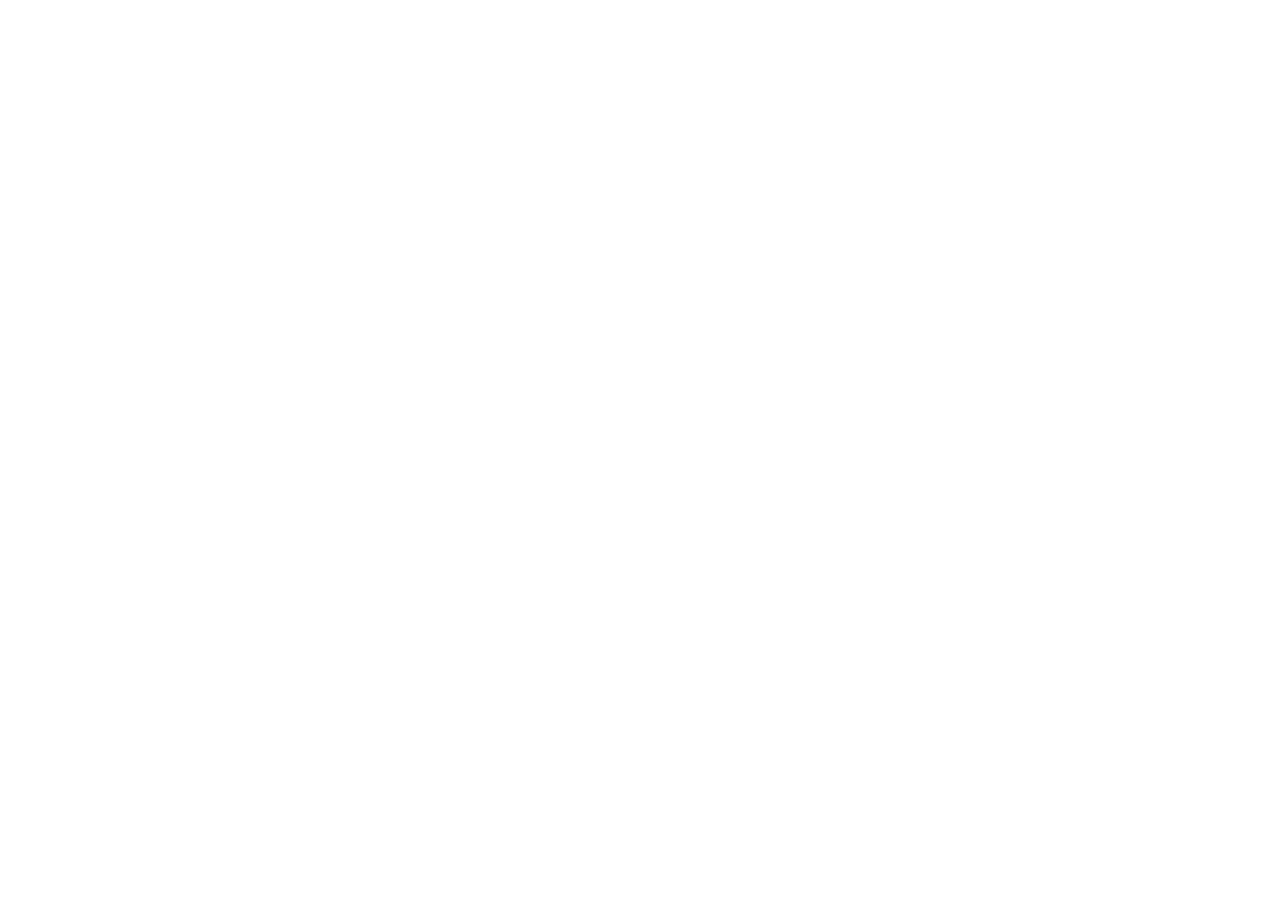
==== barebone-skeleton-rwa.html @ d36aee97 "Add barebone RWA skeleton" ====
<html
  xmlns="http://www.w3.org/1999/xhtml"
  xmlns:v="urn:schemas-microsoft-com:vml"
  xmlns:o="urn:schemas-microsoft-com:office:office"
  style="background: #fff !important"
>
  <head>
    <!--[if gte mso 15]>
      <xml>
        <o:OfficeDocumentSettings>
          <o:AllowPNG />
          <o:PixelsPerInch>96</o:PixelsPerInch>
        </o:OfficeDocumentSettings>
      </xml>
    <![endif]-->

    <meta charset="UTF-8" />
    <meta http-equiv="X-UA-Compatible" content="IE=edge" />
    <meta name="viewport" content="width=device-width, initial-scale=1" />
    <title>RWA/Lagerhaus Emails ${ctx.messages.subject}</title>

    <style data-styles-partial="fonts" data-brand-specific-for="rwa">
      @import url("https://fonts.googleapis.com/css?family=Titillium+Web:400,700&display=swap");

      [data-theme="RWA"] p,
      [data-theme="RWA"] th,
      [data-theme="RWA"] td,
      [data-theme="RWA"] html,
      [data-theme="RWA"] body,
      [data-theme="RWA"] div,
      [data-theme="RWA"] .button,
      [data-theme="RWA"] th,
      [data-theme="RWA"] td,
      [data-theme="RWA"] address,
      [data-theme="RWA"] span {
        font-family: "Titillium Web", "Open Sans", system, -apple-system,
          ".SFNSText-Regular", "San Francisco", "Roboto", "Segoe UI",
          "Helvetica Neue", "Lucida Grande", sans-serif;
      }
    </style>

    <!-- Desktop Outlook chokes on web font references and defaults to Times New Roman, so we force a safe fallback font. -->
    <!--[if mso]>
      <style>
        * {
          font-family: "Open Sans", system, -apple-system, ".SFNSText-Regular",
            "San Francisco", "Roboto", "Segoe UI", "Helvetica Neue",
            "Lucida Grande", sans-serif !important;
        }
      </style>
    <![endif]-->

    <style data-styles-partial="resets">
      :root {
        color-scheme: light;
        supported-color-schemes: light;
      }

      /*////// CLIENT-SPECIFIC VENDOR PREFIXED STYLES //////*/
      img {
        -ms-interpolation-mode: bicubic;
      } /* Force IE to smoothly render resized images. */
      table,
      td {
        mso-table-lspace: 0pt;
        mso-table-rspace: 0pt;
      } /* Remove spacing between tables in Outlook Desktop. */
      p,
      a,
      li,
      td,
      blockquote {
        mso-line-height-rule: exactly;
      } /* Force Outlook Desktop to render line heights as they're originally set. */
      p,
      a,
      li,
      td,
      body,
      table,
      blockquote {
        -ms-text-size-adjust: 100%;
        -webkit-text-size-adjust: 100%;
      } /* Prevent Windows- and Webkit-based platforms from changing declared text sizes. */

      @media only screen and (max-width: 480px) {
        body,
        table,
        td,
        p,
        a,
        li,
        blockquote {
          -webkit-text-size-adjust: none !important;
        } /* Prevent Webkit platforms from changing default text sizes */
      }

      /*////// CLIENT-SPECIFIC SELECTORS //////*/
      a[x-apple-data-detectors] {
        color: inherit !important;
        text-decoration: none !important;
        font-size: inherit !important;
        font-family: inherit !important;
        font-weight: inherit !important;
        line-height: inherit !important;
      } /* Force iOS devices to heed link styles set in CSS. */
      body {
        margin: 0 auto !important;
        padding: 0 !important;
        height: 100% !important;
        width: 100% !important;
      }
      td,
      p,
      a {
        word-break: break-word;
      } /* Prevent long words from breaking columns */
      h1,
      h2,
      h3,
      h4,
      h5,
      h6 {
        display: block;
        margin: 0;
        padding: 0;
      } /* Remove margin and padding from headings */
      img,
      a img {
        border: 0;
        height: auto;
        outline: none;
        text-decoration: none;
      } /* Force images to display correctly across clients */
      a[href^="tel"],
      a[href^="sms"] {
        color: inherit;
        cursor: default;
        text-decoration: none;
      }
    </style>

    <style data-styles-partial="design-system">
      /* Design System */
      p,
      th,
      td,
      html,
      body,
      div,
      button,
      .button,
      th,
      td,
      address,
      span {
        font-weight: 400;
        margin: 0;
        padding: 0;
        color: #434544;
        line-height: 1.5;
      } /* Remove margin and padding from paragraphs */
      p {
        font-size: 16px !important;
        line-height: 1.5 !important;
        margin-bottom: 16px;
        color: #434544;
      }
      p:last-of-type {
        margin-bottom: 0;
      }

      table.button {
        margin: 0 auto;
      }
      table.button > tbody > tr > td {
        background-color: #009e3c;
        border-radius: 2px;
      }

      a {
        color: #434544;
      }
      a:visited {
        color: #646665;
      }
      .font-sm-narrow {
        font-size: 13px !important;
        line-height: 1.1 !important;
      }
      .font-sm {
        font-size: 13px !important;
        line-height: 1.3 !important;
      }
      .font-md {
        /* same as default p */
        font-size: 16px !important;
        line-height: 1.5 !important;
      }
      .font-xl {
        font-size: 20px !important;
        line-height: 1.3 !important;
      }
      h1 {
        font-size: 36px !important;
        line-height: 1.2 !important;
      }
      h2 {
        font-size: 26px !important;
        line-height: 125% !important;
      }
      h3 {
        font-size: 20px !important;
        line-height: 150% !important;
      }
      h4 {
        font-size: 18px !important;
        line-height: 150% !important;
      }
      h5 {
        /* same as default p */
        font-size: 16px !important;
        line-height: 150% !important;
      }
      address {
        font-style: normal;
      }
      .grey-400 {
        color: #878a88;
      }
      .grey-700 {
        color: #434544;
      }
      .primary-500 {
        color: #009e3c;
      }
      .signal-500 {
        color: #e50000;
      }
      .divider {
        width: 72px;
        border: 2px solid #009e3c;
        margin-bottom: 16px;
      }
      .center {
        display: block;
        text-align: center;
      }
      table {
        table-layout: fixed; /* fuck tables */
      }
      .container {
        width: 660px;
        max-width: 660px;
        margin: 0 auto;
      }
      .bodyCell {
        margin: 0 auto;
        padding: 0;
        width: 100%;
      }
      .componentRoot {
        text-align: center;
        padding: 0 16px;
        margin-bottom: 24px; /* Adds a margin behind each component */
      }
      .boxed {
        border: 1px solid #f0f5f2;
        box-sizing: border-box;
        border-radius: 8px;
        padding: 16px;
      }
      .align-left {
        text-align: left;
      }
      .align-right {
        text-align: right;
      }
      .align-center {
        text-align: center;
      }
      .pad-r-md {
        padding-right: 16px;
      }
      .pad-0 {
        padding: 0;
      }

      /* Components */
      .OrderDetails {
        text-align: left;
      }
      .ProductItem-image {
        width: 64px;
        height: 64px;
        vertical-align: top;
      }
      .ProductItem-image img {
        width: 64px;
      }
      .ProductItem-annotation {
        padding-left: 8px;
        width: auto;
      }
      .ProductItem-label {
        vertical-align: top;
        text-align: right;
        color: #878a88;
      }
      .ProductItem-price {
        vertical-align: top;
        text-align: right;
        color: #00332a;
      }
      .PaymentSummary > table {
        border-top: 1px solid #c5c9c7;
      }
      .ProductTable table {
        table-layout: auto;
      }
      .ProductTable table th {
        border-bottom: 1px solid #c5c9c7;
        padding-bottom: 16px;
      }
      .ProductTable th {
        font-weight: bold;
      }
      .ProductTable td {
        padding: 8px 0;
      }
      .ProductTable table tfoot td {
        border-top: 1px solid #c5c9c7;
      }
      .Footer {
        padding-top: 24px;
        padding-bottom: 24px;
        background: #f0f5f2;
      }

      @media only screen and (max-width: 640px) {
        body {
          width: 100% !important;
          min-width: 100% !important;
        }
        img {
          height: auto !important;
        }
        .force-row,
        .container {
          width: 100% !important;
          max-width: 100% !important;
        }
        /* Components */
        .ProductItem-annotation {
          padding-left: 0 !important;
        }
      }
    </style>
  </head>
  <body data-theme="rwa">
    <!-- Copy and paste your layout here -->
  </body>
</html>
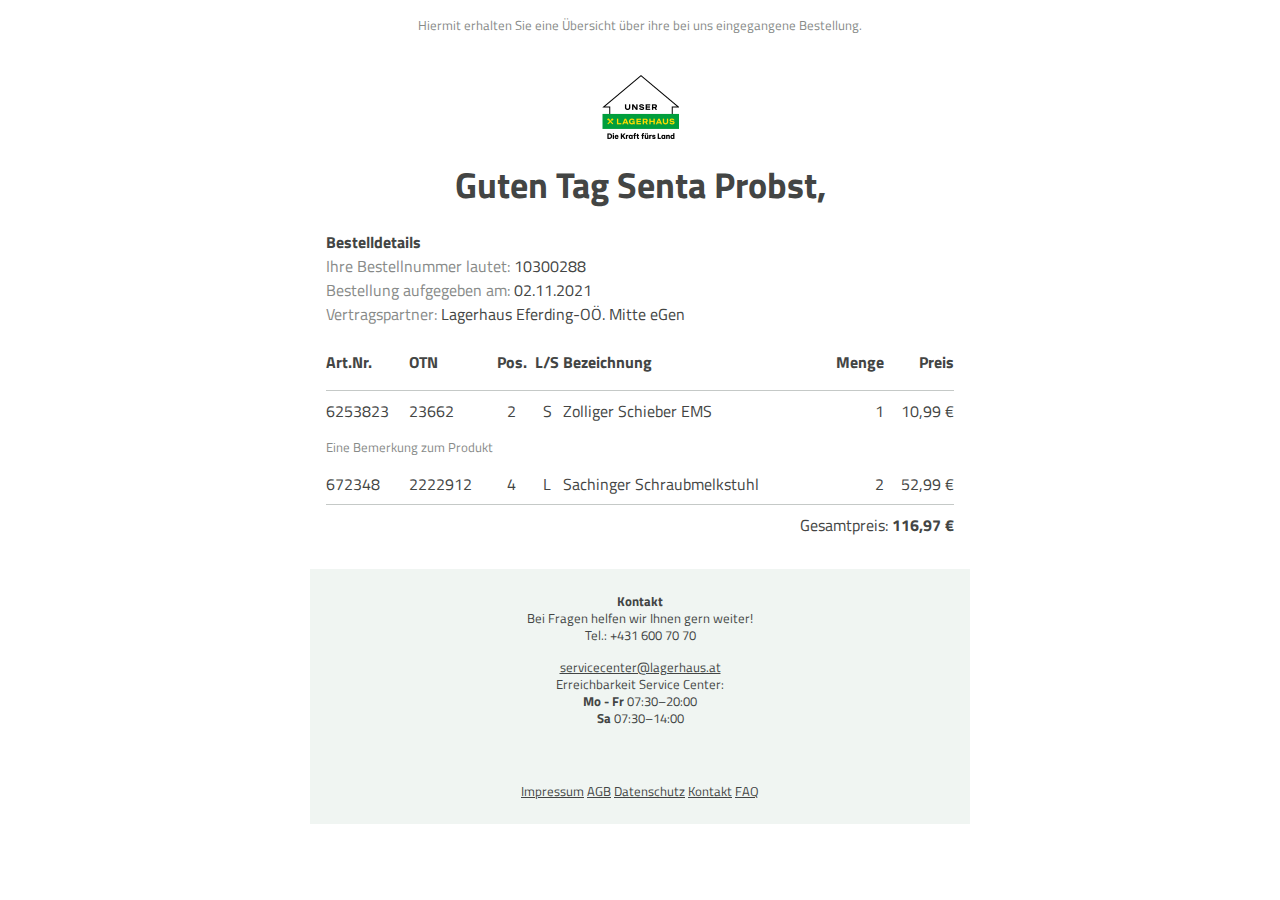
==== commit 75687088: "Fixed center in Outlook" ====
--- a/barebone-skeleton-rwa.html
+++ b/barebone-skeleton-rwa.html
@@ -357,7 +357,174 @@
       }
     </style>
   </head>
-  <body data-theme="rwa">
+  <body data-theme="RWA">
     <!-- Copy and paste your layout here -->
+
+    <div class="container">
+      <table
+        cellpadding="0"
+        cellspacing="0"
+        border="0"
+        height="100%"
+        width="100%"
+        id="bodyTable"
+      >
+        <tbody>
+          <tr>
+            <td id="root" class="bodyCell" valign="top">
+              <table
+                cellpadding="0"
+                cellspacing="0"
+                border="0"
+                width="660"
+                role="presentation"
+              >
+                <tbody>
+                  <tr>
+                    <td valign="top" align="center">
+                      <!-- LAYOUT -->
+                      <div id="layout" class="layout">
+                        <div class="DescriptionShortText componentRoot">
+                          <p class="font-sm grey-400 center">
+                            <br />
+                            Hiermit erhalten Sie eine Übersicht über ihre bei
+                            uns eingegangene Bestellung.<br />
+                            <br />
+                          </p>
+                        </div>
+                        <div class="LogoGreeting componentRoot">
+                          <img
+                            width="77"
+                            alt="Lagerhaus.at"
+                            src="images/lagerhaus_logo2x.png"
+                            style="width: 77px; height: auto; max-width: 100%"
+                          />
+                          <p><br /></p>
+                          <h1>Guten Tag Senta Probst,</h1>
+                        </div>
+                        <div class="OrderDetails componentRoot">
+                          <h5>Bestelldetails</h5>
+                          <span class="grey-400">
+                            Ihre Bestellnummer lautet:
+                          </span>
+                          10300288<br />
+                          <span class="grey-400">
+                            Bestellung aufgegeben am:
+                          </span>
+                          02.11.2021
+                          <br />
+                          <span class="grey-400"> Vertragspartner: </span>
+                          Lagerhaus Eferding-OÖ. Mitte eGen
+                        </div>
+                        <div class="ProductTable componentRoot">
+                          <table
+                            width="628"
+                            border="0"
+                            class="font-md"
+                            cellpadding="0"
+                            cellspacing="0"
+                          >
+                            <thead>
+                              <tr class="ProductTableHeader">
+                                <th class="align-left">Art.Nr.</th>
+                                <th class="align-left">OTN</th>
+                                <th class="align-center">Pos.</th>
+                                <th class="align-center">L/S</th>
+                                <th class="align-left">Bezeichnung</th>
+                                <th class="align-right">Menge</th>
+                                <th class="align-right">Preis</th>
+                              </tr>
+                            </thead>
+                            <tbody>
+                              <tr class="ProductTableItem">
+                                <td class="align-left">6253823</td>
+                                <td class="align-left">23662</td>
+                                <td class="align-center">2</td>
+                                <td class="align-center">S</td>
+                                <td class="align-left">
+                                  Zolliger Schieber EMS
+                                </td>
+                                <td class="align-right">1</td>
+                                <td class="align-right">10,99 €</td>
+                              </tr>
+                              <tr class="ProductTableAdditionalText">
+                                <td
+                                  class="align-left font-sm grey-400 pad-0"
+                                  colspan="7"
+                                >
+                                  Eine Bemerkung zum Produkt
+                                </td>
+                              </tr>
+                              <tr class="ProductTableItem">
+                                <td class="align-left">672348</td>
+                                <td class="align-left">2222912</td>
+                                <td class="align-center">4</td>
+                                <td class="align-center">L</td>
+                                <td class="align-left">
+                                  Sachinger Schraubmelkstuhl
+                                </td>
+                                <td class="align-right">2</td>
+                                <td class="align-right">52,99 €</td>
+                              </tr>
+                            </tbody>
+                            <tfoot>
+                              <tr>
+                                <td class="align-right" colspan="7">
+                                  Gesamtpreis: <strong>116,97 €</strong>
+                                </td>
+                              </tr>
+                            </tfoot>
+                          </table>
+                        </div>
+                        <div class="Footer center componentRoot">
+                          <h5 class="font-sm">Kontakt</h5>
+                          <p class="font-sm">
+                            Bei Fragen helfen wir Ihnen gern weiter! <br />Tel.:
+                            +431 600 70 70
+                          </p>
+                          <p class="font-sm">
+                            <a href="mailto:service@lagerhaus.at" tabindex="-1"
+                              >servicecenter@lagerhaus.at</a
+                            ><br />
+                            Erreichbarkeit Service Center:
+                            <br /><strong>Mo - Fr</strong>
+                            07:30–20:00
+                            <br /><strong>Sa</strong>
+                            07:30–14:00
+                          </p>
+                          <p><br /></p>
+                          <p class="font-sm">
+                            <a
+                              href="https://lagerhaus.at/impressum"
+                              tabindex="-1"
+                              >Impressum</a
+                            >
+                            <a href="https://lagerhaus.at/AGB" tabindex="-1"
+                              >AGB</a
+                            >
+                            <a
+                              href="https://lagerhaus.at/Datenschutz"
+                              tabindex="-1"
+                              >Datenschutz</a
+                            >
+                            <a href="https://lagerhaus.at/Kontakt" tabindex="-1"
+                              >Kontakt</a
+                            >
+                            <a href="https://lagerhaus.at/FAQ" tabindex="-1"
+                              >FAQ</a
+                            >
+                          </p>
+                        </div>
+                      </div>
+                      <!-- /LAYOUT -->
+                    </td>
+                  </tr>
+                </tbody>
+              </table>
+            </td>
+          </tr>
+        </tbody>
+      </table>
+    </div>
   </body>
 </html>
